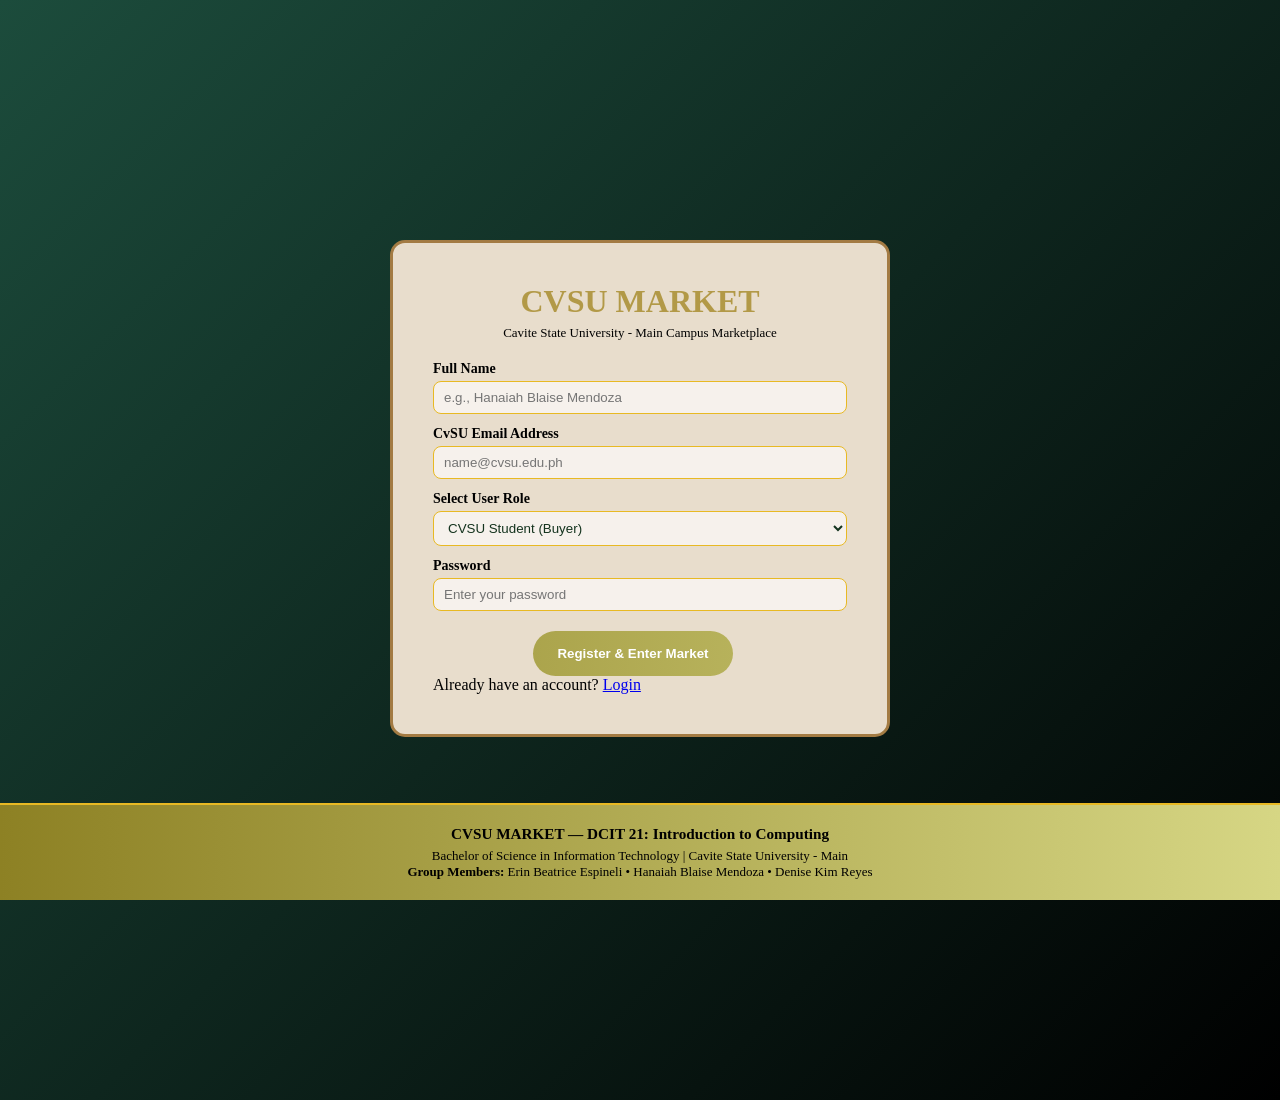
==== DCIT21-main/owner.html @ 909d319c "Add files via upload" ====
<!DOCTYPE html>
<html lang="en">
<head>
    <link rel= "stylesheet" href="styles.css">
    <meta charset="UTF-8">
    <meta name="viewport" content="width=device-width, initial-scale=1.0">
    <title>Document</title>
</head>
<body>
   <nav>
    <a href="index.html" id="logoutBtn" style="margin-left: 100px; margin-top: 20px;">Log Out</a>
   </nav>
       
    <div class="section-block" id="sellFormSection" style="display: block;">
            <h2 class="section-heading">Enter Business Profile & Product Details</h2>
            <form id="addProductForm">
                <div class="form-group">
                    <label class="formLabel">Business / Shop Name</label>
                    <input type="text" id="prodBusiness" placeholder="e.g., Blaise Prints & Crafts" required>
                </div>

                <div class="form-group">
                    <label class="formLabel">Product or Service Name</label>
                    <input type="text" id="prodName" placeholder="e.g., Custom CvSU Lanyard" required>
                </div>

                <div class="form-group">
                    <label class="formLabel">Category</label>
                    <select id="prodCategory">
                        <option value="Food & Beverages">Food & Beverages</option>
                        <option value="Customized Items">Customized Items</option>
                        <option value="Campus Services and Preloved Items">Campus Services and Preloved Items</option>
                    </select>
                </div>

                <div class="form-group">
                    <label class="formLabel">Price (₱)</label>
                    <input type="text" id="prodPrice" placeholder="e.g., ₱65.00" required>
                </div>

                <div class="form-group">
                    <label class="formLabel">Product Image Link (Optional)</label>
                    <input type="url" id="prodImage" placeholder="Paste an image URL (or leave blank for default)">
                </div>

                <div class="form-group">
                    <label class="formLabel">About the Product (Description)</label>
                    <input type="text" id="prodDesc" placeholder="Describe your product, flavors, sizes, or details" required>
                </div>

                <div class="form-group">
                    <label>Business Contact & Campus Meet-up Location</label>
                    <input type="text" id="prodContact" placeholder="e.g., CEIT Lobby | FB: /MyShopCvSU" required>
                </div>

                <button type="submit" class="view-more-btn">Publish Product to Market</button>
            </form>
        </div>
        <!-- Business Profiles & Product Catalog -->
        <div class="section-block-business" id="catalogSection">
            <h2 class="section-heading">Business Profiles & Product Catalog</h2>
            
            <div style="margin-bottom: 15px;">
                <button class="action-btn active" data-action="All">All</button>
                <button class="action-btn" data-action="Buy">For Sale (To Buy)</button>
                <button class="action-btn" data-action="Sell">Buyer Requests</button>
                <button class="cat-reset-btn" id="showAllCategories">Show All Categories</button>
            </div>

            <div class="cards-grid" id="businessCatalog">
                <div class="card" data-category="Food & Beverages" data-action="Buy">
                    <img src="https://images.unsplash.com/photo-1568901346375-23c9450c58cd?auto=format&fit=crop&w=600&q=80" alt="Burger">
                    <span class="badge">Food & Beverages</span>
                    <span class="badge badge-type">For Sale</span>
                    <h3>Indang Grill Burgers</h3>
                    <p><strong>Product:</strong> Classic Double Cheese Burger</p>
                    <p><strong>Price:</strong> ₱85.00</p>
                    <p><strong>About:</strong> Freshly grilled beef patty with cheddar cheese and house sauce.</p>
                    <p><strong>Contact:</strong> CEIT Bldg. Meet-up | FB: /IndangGrillCvSU</p>
                </div>

                <div class="card" data-category="Food & Beverages" data-action="Buy">
                    <img src="https://images.unsplash.com/photo-1513104890138-7c749659a591?auto=format&fit=crop&w=600&q=80" alt="Pizza">
                    <span class="badge">Food & Beverages</span>
                    <span class="badge badge-type">For Sale</span>
                    <h3>Hornet Slices</h3>
                    <p><strong>Product:</strong> Cheesy Pepperoni Overload (Box of 4)</p>
                    <p><strong>Price:</strong> ₱120.00</p>
                    <p><strong>About:</strong> Crispy crust topped with mozzarella and savory pepperoni slices.</p>
                    <p><strong>Contact:</strong> Main Gate Pickup | IG: @hornetslices</p>
                </div>

                <div class="card" data-category="Customized Items" data-action="Buy">
                    <img src="https://images.unsplash.com/photo-1513519245088-0e12902e5a38?auto=format&fit=crop&w=600&q=80" alt="Custom Crafts">
                    <span class="badge">Customized Items</span>
                    <span class="badge badge-type">For Sale</span>
                    <h3>CEIT Custom Crafts</h3>
                    <p><strong>Product:</strong> Handmade Crochet Flower Clips & Lanyards</p>
                    <p><strong>Price:</strong> ₱75.00</p>
                    <p><strong>About:</strong> Custom crocheted hair clips and printed CvSU ID laces.</p>
                    <p><strong>Contact:</strong> CSPEAR Area | Messenger: CEITCrafts</p>
                </div>

                <div class="card" data-category="Campus Services and Preloved Items" data-action="Buy">
                    <span class="badge">Campus Services and Preloved Items</span>
                    <span class="badge badge-type">For Sale</span>
                    <h3>QuickPrint Indang</h3>
                    <p><strong>Service:</strong> Rush Document Printing & Binding</p>
                    <p><strong>Price:</strong> ₱3.00 / page</p>
                    <p><strong>About:</strong> Same-day colored and B&W printing for portfolios and theses.</p>
                    <p><strong>Contact:</strong> Main Library Lobby | FB: /QuickPrintCvSU</p>
                </div>
            </div>
        </div>
        <footer>
        <h3>CVSU MARKET — DCIT 21: Introduction to Computing</h3>
        <p>Bachelor of Science in Information Technology | Cavite State University - Main</p>
        <p><strong>Group Members:</strong> Erin Beatrice Espineli &bull; Hanaiah Blaise Mendoza &bull; Denise Kim Reyes</p>
    </footer>
    <script>
        if (!localStorage.getItem("cvsuUser") ||
            !localStorage.getItem("cvsuRole").includes("Vendor")) {
            window.location.href = "index.html";
        }
    </script>
    <script src="script.js"></script>
</body>
</html>
---- DCIT21-main/styles.css ----
* {
    margin: 0;
    padding: 0;
    box-sizing: border-box;
}   

body {
    display:block;  
    justify-content: center;
    align-items: center;
    min-height: 100vh;
    background:linear-gradient(135deg, #1C4C3C, #000000);
}

header {
    background: #09201C;

}
/* Registration / Login Box */
.auth-wrapper {
    text-align: center;
    border: 5px solid linear-gradient(to right, #ae8440, #e4c476);
    padding: 40px 20px;
    margin:200px;
    margin-bottom: 0%;
}

.auth-box {
    background-color: #E8DDCC;
    border: 3px solid #A37B43;
    border-radius: 15px;
    padding: 40px;
    max-width: 500px;
    margin: 0 auto;
    text-align: left;
    display: none;
}       
.auth-box.active {
    display: block;
}

.auth-title {
    font-family: Georgia, serif;
    color: #b29947;
    text-align: center;
    margin-bottom: 5px;
}

.auth-subtitle {
    color: #000000;
    text-align: center;
    font-size: 13px;
    margin-bottom: 20px;
}

.registerBtn {
    display: block;
    width: 200px;
    background:fixed linear-gradient(to right, rgb(141, 129, 36), rgb(214, 214, 132))   ;
    color: white;
    font-weight: bold;
    border-radius: 25px;
    border: none;
    cursor: pointer;
    padding: 15px;
    margin-left: 100px;
}
/* Header & Navigation */
header {
    display: flex;
    justify-content: space-between;
    align-items: center;
    padding: 20px 50px;
}

.search-bar {
    text-align: center;
    background-color: white;
    border-radius: 20px;
    padding: 10px 50px;
    width: 280px;
    color: gray;
    margin-top: 20px;
    margin-bottom: 100px;
    margin-left: 40px;
}

.search-bar input {
    border: none;
    outline: none;
    width: 85%;
}

nav a {
    color: white;
    text-decoration: none;
    font-weight: bold;
    margin-left: 30px;
}

nav a:hover, nav a.active {
    color: #e8b923;
}

.menu-icon div {
    width: 25px;
    height: 3px;
    background-color: white;
    margin: 4px 0;
}

/* Main Content */
.container-home {
    background-color: #E8DDCC;
    border: 3px solid #a49050;
    max-width: 1500px;
    margin: 0 auto;
    padding: 20px 50px;
}
.container-business {
    background-color: #E8DDCC;
    width: 100%;
    height: 600px;
    border-top: 3px solid #a49050 ;
    border-bottom: 3px solid #a49050;
}
.banner-title {
    padding-top: 40px;
    padding-left: 40px;
    color: #E8DDCC;
    font-size: 50px;
    font-family: Georgia, serif;
    font-weight: bold;
    text-align: left;
}
.banner-description {
    padding: 20px;
    padding-left: 40px;
    padding-bottom: 20px;
    color: #E8DDCC;
    font-size: 20px;
}

.page-title, .section-heading, .about-business h2, .category-main-title {
    font-family: Georgia, serif;
    text-transform: uppercase;
}
.section-heading {
    font-size: 40px;
    margin-bottom: 20px;
    color: #E8DDCC ;
    border-bottom: 2px solid #e8b923;

}

.category-main-title {
    color: #0b3115  ;   
}
.page-title {
    text-align: center;
    color: rgb(12, 90, 39);
    font-size: 38px;
    margin-bottom: 20px;
}

.about-business h2 {
    color: #000000;
    border-bottom: 2px solid #e8b923;
    padding-bottom: 5px;
    margin-bottom: 15px;
}

/* Home Featured Layout */
.featured-grid {
    border: 2px solid #a49050;
    padding: 20px;
    border-radius: 20px;
    display: flex;
    gap: 20px;
}

.main-photo {
    width: 40%;
}

.main-photo img {
    width: 100%;
    height: 340px;
    object-fit: cover;
    border-radius: 20px;
}

.sub-photos {
    width: 22%;
}

.sub-photos img {
    width: 100%;
    height: 162px;
    object-fit: cover;
    border-radius: 20px;
    margin-bottom: 12px;
}

.about-business {
    width: 38%;
    font-size: 30px;
}

.about-business p {
    color: #000000;
    font-size: 20px;
    margin-bottom: 10px;
    padding-bottom: 6px;
    border-bottom: 1px solid #88a391;
}

/* Product Categories */
.category-main-title {
    color: #09201C;
    padding-top: 40px;
    margin-top: 30px;
    text-align: center;
    font-size: 60px;
    margin-bottom: 25px;
}

.category-showcase {
    display: flex;
    gap: 25px;
    text-align: center;
    margin-bottom: 40px;
}

.category-item {
    width: 33%;
}

.category-item img {
    border: 2px solid #a49050;
    width: 80%;
    height: 300px;
    object-fit: cover;
    border-radius: 20px;
    margin-left: 20px   ;
}

.category-item h3 {
    color: #0E3320;
    font-family: Georgia, serif;
    margin-bottom: 8px; 
}

.category-item p {
    color: #0E3320;
    font-size: 13px;
    margin-bottom: 15px;
}

/* Gold Buttons */
.view-more-btn, .cat-pill-btn {
    display: block;
    width: 200px;
    background:fixed linear-gradient(to right, rgb(141, 129, 36), rgb(214, 214, 132))   ;
    color: white;
    text-align: center;
    text-decoration: none;
    font-weight: bold;
    padding: 12px;
    margin-top: 30px;
    border-radius: 25px;
    border: none;
    cursor: pointer;
    margin-top: 15px;
}

.cat-pill-btn {
    margin-left: 220px;
}

.view-more-btn{
    margin-left: 40px;
    margin-bottom: 40px;
}
.view-more-btn:hover, .cat-pill-btn:hover {
    background-color: #d4a617;
}

/* Boxes, Cards & Forms */
.section-block {
    margin-left: 600px;
    margin-bottom: 100px;
    background-color: #09201C;
    padding: 20px;
    border: 5px #CCA856;
    border-radius: 15px;
    margin-top: 100px;
    max-width: 700px;       
    width: 90%;             
    box-sizing: border-box;
}
.section-block-business {
    padding: 25px;
    border-radius: 15px;
    margin-top: 25px;
    width: 100%;

}

.cards-grid {
    display: flex;
    flex-wrap: wrap;
    gap: 20px;
    margin-top: 15px;
}

.card {
    background-color: #e1e8d6;
    border-left: 4px solid #e8b923;
    border-radius: 10px;
    padding: 15px;
    width: 20%;
    margin-left: 20px;
    padding-bottom: 40px;
    margin-bottom: 40px;
    margin-left: 200px;
}
.about-card {
    background-color: #e1e8d6;
    border-top: 4px solid #e8b923;
    border-radius: 10px;
    padding: 15px;
    width: 20%;
    margin-left: 20px;
    padding-bottom: 40px;
    margin-bottom: 40px;
    margin-left: 200px;
}
.about-card h3{
    font-size: 40px;
}
.about-card p {
    font-size: 30px;
}
.target-card {
    background: linear-gradient(#09201C #1C4C3C);
    border-top: 4px solid #e8b923;
    border-radius: 10px;
    padding: 15px;
    width: 20%;
    margin-left: 0px;
    padding-bottom: 40px;
    margin-bottom: 40px;
}
.card img {
    width: 100%;
    height: 200px;
    object-fit: cover;
    border-radius: 8px;
    margin-bottom: 10px;
}

.card h3 {
    color: #e8b923;
    margin-bottom: 6px;
}

.card p {
    margin-bottom: 5px;
}

.badge {
    display: inline-block;
    background-color: #e8b923;
    color: #14331e;
    font-size: 11px;
    font-weight: bold;
    padding: 3px 8px;
    border-radius: 10px;
    margin-bottom: 8px;
}

.badge-type {
    background-color: white;
}

.action-btn, .cat-reset-btn {
    background-color: #1b4328;
    color: white;
    border: 1px solid #e8b923;
    padding: 6px 12px;
    border-radius: 15px;
    cursor: pointer;
    font-size: 12px;
}

.action-btn.active, .action-btn:hover, .cat-reset-btn:hover {
    background-color: #e8b923;
    color: #14331e;
}

/* about page */
.objectives {
    max-width: 1000px;
    margin-top: 80px;
    background-color: #E8DDCC;
    max-height: 500px;
    padding-bottom: 80px;
    border-bottom: 5px solid   #A37B43;
    align-content: center;
    margin-left: 500px;
    border-radius: 20px;
}
.obj-title {
    color:#000000;
    font-size: 50px;
    margin-left: 150px;
    padding-top: 50px;
    margin-bottom: 20px;
    text-align: center;
    }
.prob-title{
    color:#E8DDCC;  
    font-size: 50px;
    margin-left: 100px;
    padding-top: 50px;
    margin-bottom: 20px;    
}
.core-desc {
    color:#E8DDCC;
    margin-left: 100px;
    font-size: 30px;
    padding-bottom: 100px;
}
.list-items {
    color: #09201C;
    margin-left: 150px;
    font-size: 30px;

}

.list-items li {
    margin-bottom: 8px;
}

.form-group {
    margin-bottom: 12px;
}
.formLabel {
    color: #E8DDCC;
}
.form-group label {
    display: block;
    color: linear-gradient(to right, rgb(141, 129, 36), rgb(214, 214, 132));
    font-weight: bold;
    font-size: 14px;
    margin-bottom: 4px;
}

.form-group input, .form-group select {
    width: 100%;
    padding: 8px 10px;
    border-radius: 8px;
    border: 1px solid #e8b923;
    background-color: #f6f1ec;
    color: #14331e;
}

footer {
    background: linear-gradient(to right, rgb(141, 129, 36), rgb(214, 214, 132));
    text-align: center;
    padding: 20px;
    position: fixed;
    bottom: 0;  
    left: 0;
    width: 100%;
    border-top: 2px solid #e8b923;
    font-size: 13px;
    margin-top: 100px;
    
}

footer h3 {
    color: #000000;
    margin-bottom: 5px;
}
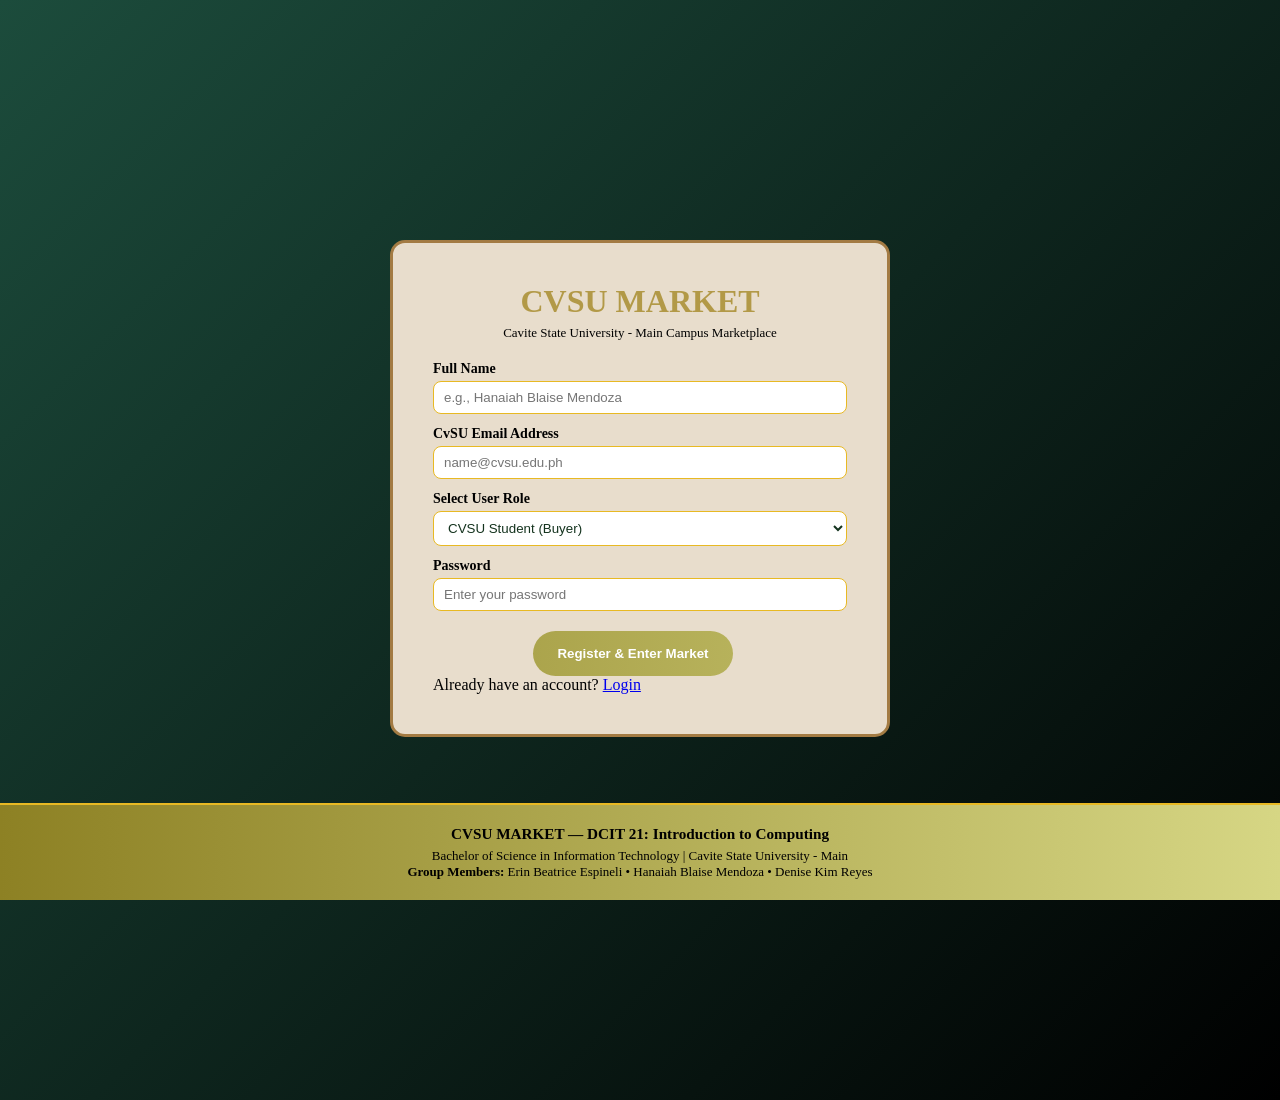
==== commit b94344c9: "Add files via upload" ====
--- a/DCIT21-main/owner.html
+++ b/DCIT21-main/owner.html
@@ -8,9 +8,15 @@
 </head>
 <body>
    <nav>
-    <a href="index.html" id="logoutBtn" style="margin-left: 100px; margin-top: 20px;">Log Out</a>
+    <a href="index.html" id="logoutBtn" style="margin-left: 1400px; margin-top: 20px; border: 2px gold;">Log Out</a>
    </nav>
-       
+    <h2 id="welcomeUser" class="banner-title">
+        </h2>
+        <h2 class="banner-title"> Vendor Dashboard</h2>
+    <h1 class="banner-description">
+            Publish your products and manage your listings so campus buyers can find you.
+        </h1>
+<div class="vendor-layout">
     <div class="section-block" id="sellFormSection" style="display: block;">
             <h2 class="section-heading">Enter Business Profile & Product Details</h2>
             <form id="addProductForm">
@@ -49,7 +55,7 @@
                 </div>
 
                 <div class="form-group">
-                    <label>Business Contact & Campus Meet-up Location</label>
+                    <label style="color: #09201C;">Business Contact & Campus Meet-up Location</label>
                     <input type="text" id="prodContact" placeholder="e.g., CEIT Lobby | FB: /MyShopCvSU" required>
                 </div>
 
@@ -57,8 +63,8 @@
             </form>
         </div>
         <!-- Business Profiles & Product Catalog -->
-        <div class="section-block-business" id="catalogSection">
-            <h2 class="section-heading">Business Profiles & Product Catalog</h2>
+        <div class="section-block-business" id="catalogSection" style="max-width: 1000px; background-color: #09201C;">
+            <h2 class="section-heading" style="color: antiquewhite;">My Listing</h2>
             
             <div style="margin-bottom: 15px;">
                 <button class="action-btn active" data-action="All">All</button>
@@ -66,40 +72,6 @@
                 <button class="action-btn" data-action="Sell">Buyer Requests</button>
                 <button class="cat-reset-btn" id="showAllCategories">Show All Categories</button>
             </div>
-
-            <div class="cards-grid" id="businessCatalog">
-                <div class="card" data-category="Food & Beverages" data-action="Buy">
-                    <img src="https://images.unsplash.com/photo-1568901346375-23c9450c58cd?auto=format&fit=crop&w=600&q=80" alt="Burger">
-                    <span class="badge">Food & Beverages</span>
-                    <span class="badge badge-type">For Sale</span>
-                    <h3>Indang Grill Burgers</h3>
-                    <p><strong>Product:</strong> Classic Double Cheese Burger</p>
-                    <p><strong>Price:</strong> ₱85.00</p>
-                    <p><strong>About:</strong> Freshly grilled beef patty with cheddar cheese and house sauce.</p>
-                    <p><strong>Contact:</strong> CEIT Bldg. Meet-up | FB: /IndangGrillCvSU</p>
-                </div>
-
-                <div class="card" data-category="Food & Beverages" data-action="Buy">
-                    <img src="https://images.unsplash.com/photo-1513104890138-7c749659a591?auto=format&fit=crop&w=600&q=80" alt="Pizza">
-                    <span class="badge">Food & Beverages</span>
-                    <span class="badge badge-type">For Sale</span>
-                    <h3>Hornet Slices</h3>
-                    <p><strong>Product:</strong> Cheesy Pepperoni Overload (Box of 4)</p>
-                    <p><strong>Price:</strong> ₱120.00</p>
-                    <p><strong>About:</strong> Crispy crust topped with mozzarella and savory pepperoni slices.</p>
-                    <p><strong>Contact:</strong> Main Gate Pickup | IG: @hornetslices</p>
-                </div>
-
-                <div class="card" data-category="Customized Items" data-action="Buy">
-                    <img src="https://images.unsplash.com/photo-1513519245088-0e12902e5a38?auto=format&fit=crop&w=600&q=80" alt="Custom Crafts">
-                    <span class="badge">Customized Items</span>
-                    <span class="badge badge-type">For Sale</span>
-                    <h3>CEIT Custom Crafts</h3>
-                    <p><strong>Product:</strong> Handmade Crochet Flower Clips & Lanyards</p>
-                    <p><strong>Price:</strong> ₱75.00</p>
-                    <p><strong>About:</strong> Custom crocheted hair clips and printed CvSU ID laces.</p>
-                    <p><strong>Contact:</strong> CSPEAR Area | Messenger: CEITCrafts</p>
-                </div>
 
                 <div class="card" data-category="Campus Services and Preloved Items" data-action="Buy">
                     <span class="badge">Campus Services and Preloved Items</span>
@@ -112,6 +84,7 @@
                 </div>
             </div>
         </div>
+</div>
         <footer>
         <h3>CVSU MARKET — DCIT 21: Introduction to Computing</h3>
         <p>Bachelor of Science in Information Technology | Cavite State University - Main</p>
--- a/DCIT21-main/styles.css
+++ b/DCIT21-main/styles.css
@@ -14,15 +14,15 @@
 
 header {
     background: #09201C;
+    border-bottom: gold;
 
 }
 /* Registration / Login Box */
 .auth-wrapper {
-    text-align: center;
+    text-align: start;
     border: 5px solid linear-gradient(to right, #ae8440, #e4c476);
     padding: 40px 20px;
     margin:200px;
-    margin-bottom: 0%;
 }
 
 .auth-box {
@@ -34,6 +34,7 @@
     margin: 0 auto;
     text-align: left;
     display: none;
+    
 }       
 .auth-box.active {
     display: block;
@@ -78,11 +79,11 @@
     background-color: white;
     border-radius: 20px;
     padding: 10px 50px;
-    width: 280px;
+    width: 350px;
     color: gray;
     margin-top: 20px;
-    margin-bottom: 100px;
-    margin-left: 40px;
+    margin-bottom: 20px;
+    margin-left: 500px;
 }
 
 .search-bar input {
@@ -116,6 +117,7 @@
     max-width: 1500px;
     margin: 0 auto;
     padding: 20px 50px;
+    margin-bottom: 100px;
 }
 .container-business {
     background-color: #E8DDCC;
@@ -148,7 +150,7 @@
 .section-heading {
     font-size: 40px;
     margin-bottom: 20px;
-    color: #E8DDCC ;
+    color: antiquewhite ;
     border-bottom: 2px solid #e8b923;
 
 }
@@ -227,7 +229,6 @@
 
 .category-showcase {
     display: flex;
-    gap: 25px;
     text-align: center;
     margin-bottom: 40px;
 }
@@ -242,7 +243,6 @@
     height: 300px;
     object-fit: cover;
     border-radius: 20px;
-    margin-left: 20px   ;
 }
 
 .category-item h3 {
@@ -275,11 +275,11 @@
 }
 
 .cat-pill-btn {
-    margin-left: 220px;
+    margin-left: 150px;
 }
 
 .view-more-btn{
-    margin-left: 40px;
+    margin-left: 20px;
     margin-bottom: 40px;
 }
 .view-more-btn:hover, .cat-pill-btn:hover {
@@ -287,16 +287,23 @@
 }
 
 /* Boxes, Cards & Forms */
+.section-wrapper {
+    width: 100%;
+    background-color: #E8DDCC;
+    height: 800px;
+    padding-top: 10px;
+    margin-top: 100px;
+}
 .section-block {
-    margin-left: 600px;
+    margin-left: 10px;
     margin-bottom: 100px;
-    background-color: #09201C;
+    background-color: #1C4C3C;
     padding: 20px;
     border: 5px #CCA856;
     border-radius: 15px;
-    margin-top: 100px;
+    margin-top: 50px;
     max-width: 700px;       
-    width: 90%;             
+    width: 90%;           
     box-sizing: border-box;
 }
 .section-block-business {
@@ -310,20 +317,100 @@
 .cards-grid {
     display: flex;
     flex-wrap: wrap;
+    margin-top: 15px;
+}
+
+.card {
     gap: 20px;
-    margin-top: 15px;
-}
-
-.card {
     background-color: #e1e8d6;
     border-left: 4px solid #e8b923;
     border-radius: 10px;
     padding: 15px;
-    width: 20%;
-    margin-left: 20px;
+    width: 300px;
     padding-bottom: 40px;
     margin-bottom: 40px;
+    margin-left: 20px;
+}
+
+.card img {
+    width: 200px;
+    height: 150px;
+    object-fit: cover;
+    border-radius: 8px;
+    margin-bottom: 10px;
+}
+
+.card h3 {
+    color: #e8b923;
+    margin-bottom: 6px;
+}
+
+.card p {
+    margin-bottom: 5px;
+}
+
+.badge {
+    display: inline-block;
+    background-color: #e8b923;
+    color: #14331e;
+    font-size: 11px;
+    font-weight: bold;
+    padding: 3px 8px;
+    border-radius: 10px;
+    margin-bottom: 8px;
+}
+
+.badge-type {
+    background-color: white;
+}
+
+.action-btn, .cat-reset-btn {
+    background-color: #1b4328;
+    color: white;
+    border: 1px solid #e8b923;
+    padding: 6px 12px;
+    border-radius: 15px;
+    cursor: pointer;
+    font-size: 12px;
+}
+
+.action-btn.active, .action-btn:hover, .cat-reset-btn:hover {
+    background-color: #e8b923;
+    color: #14331e;
+}
+
+/* about page */
+.objectives {
+    max-width: 1000px;
+    margin-top: 80px;
+    background-color: #E8DDCC;
+    max-height: 500px;
+    padding-bottom: 80px;
+    border-bottom: 5px solid   #A37B43;
+    align-content: center;
     margin-left: 200px;
+    border-radius: 20px;
+}
+.obj-title {
+    color:#000000;
+    font-size: 40px;
+    margin-left: 50px;
+    padding-top: 50px;
+    margin-bottom: 20px;
+    text-align: center;
+    }
+.prob-title{
+    color:#E8DDCC;  
+    font-size: 30px;
+    margin-left: 100px;
+    padding-top: 50px;
+    margin-bottom: 20px;    
+}
+.core-desc {
+    color:#E8DDCC;
+    margin-left: 100px;
+    font-size: 20px;
+    padding-bottom: 100px;
 }
 .about-card {
     background-color: #e1e8d6;
@@ -331,16 +418,15 @@
     border-radius: 10px;
     padding: 15px;
     width: 20%;
-    margin-left: 20px;
     padding-bottom: 40px;
     margin-bottom: 40px;
-    margin-left: 200px;
+    margin-left: 150px;
 }
 .about-card h3{
-    font-size: 40px;
+    font-size: 30px;
 }
 .about-card p {
-    font-size: 30px;
+    font-size: 15px;
 }
 .target-card {
     background: linear-gradient(#09201C #1C4C3C);
@@ -352,89 +438,10 @@
     padding-bottom: 40px;
     margin-bottom: 40px;
 }
-.card img {
-    width: 100%;
-    height: 200px;
-    object-fit: cover;
-    border-radius: 8px;
-    margin-bottom: 10px;
-}
-
-.card h3 {
-    color: #e8b923;
-    margin-bottom: 6px;
-}
-
-.card p {
-    margin-bottom: 5px;
-}
-
-.badge {
-    display: inline-block;
-    background-color: #e8b923;
-    color: #14331e;
-    font-size: 11px;
-    font-weight: bold;
-    padding: 3px 8px;
-    border-radius: 10px;
-    margin-bottom: 8px;
-}
-
-.badge-type {
-    background-color: white;
-}
-
-.action-btn, .cat-reset-btn {
-    background-color: #1b4328;
-    color: white;
-    border: 1px solid #e8b923;
-    padding: 6px 12px;
-    border-radius: 15px;
-    cursor: pointer;
-    font-size: 12px;
-}
-
-.action-btn.active, .action-btn:hover, .cat-reset-btn:hover {
-    background-color: #e8b923;
-    color: #14331e;
-}
-
-/* about page */
-.objectives {
-    max-width: 1000px;
-    margin-top: 80px;
-    background-color: #E8DDCC;
-    max-height: 500px;
-    padding-bottom: 80px;
-    border-bottom: 5px solid   #A37B43;
-    align-content: center;
-    margin-left: 500px;
-    border-radius: 20px;
-}
-.obj-title {
-    color:#000000;
-    font-size: 50px;
-    margin-left: 150px;
-    padding-top: 50px;
-    margin-bottom: 20px;
-    text-align: center;
-    }
-.prob-title{
-    color:#E8DDCC;  
-    font-size: 50px;
-    margin-left: 100px;
-    padding-top: 50px;
-    margin-bottom: 20px;    
-}
-.core-desc {
-    color:#E8DDCC;
-    margin-left: 100px;
-    font-size: 30px;
-    padding-bottom: 100px;
-}
+
 .list-items {
     color: #09201C;
-    margin-left: 150px;
+    margin-left: 50px;
     font-size: 30px;
 
 }
@@ -447,7 +454,7 @@
     margin-bottom: 12px;
 }
 .formLabel {
-    color: #E8DDCC;
+    color: #09201C;
 }
 .form-group label {
     display: block;
@@ -462,10 +469,17 @@
     padding: 8px 10px;
     border-radius: 8px;
     border: 1px solid #e8b923;
-    background-color: #f6f1ec;
+    background-color: #ffffff;
     color: #14331e;
 }
-
+.vendor-layout {
+    display: flex;
+    align-items: flex-start;   /* both boxes start at the top */
+    gap: 30px;
+    max-width: 1400px;
+    margin: 40px auto 140px;   /* 140px bottom so the fixed footer doesn't cover them */
+    padding: 0 30px;
+}
 footer {
     background: linear-gradient(to right, rgb(141, 129, 36), rgb(214, 214, 132));
     text-align: center;
